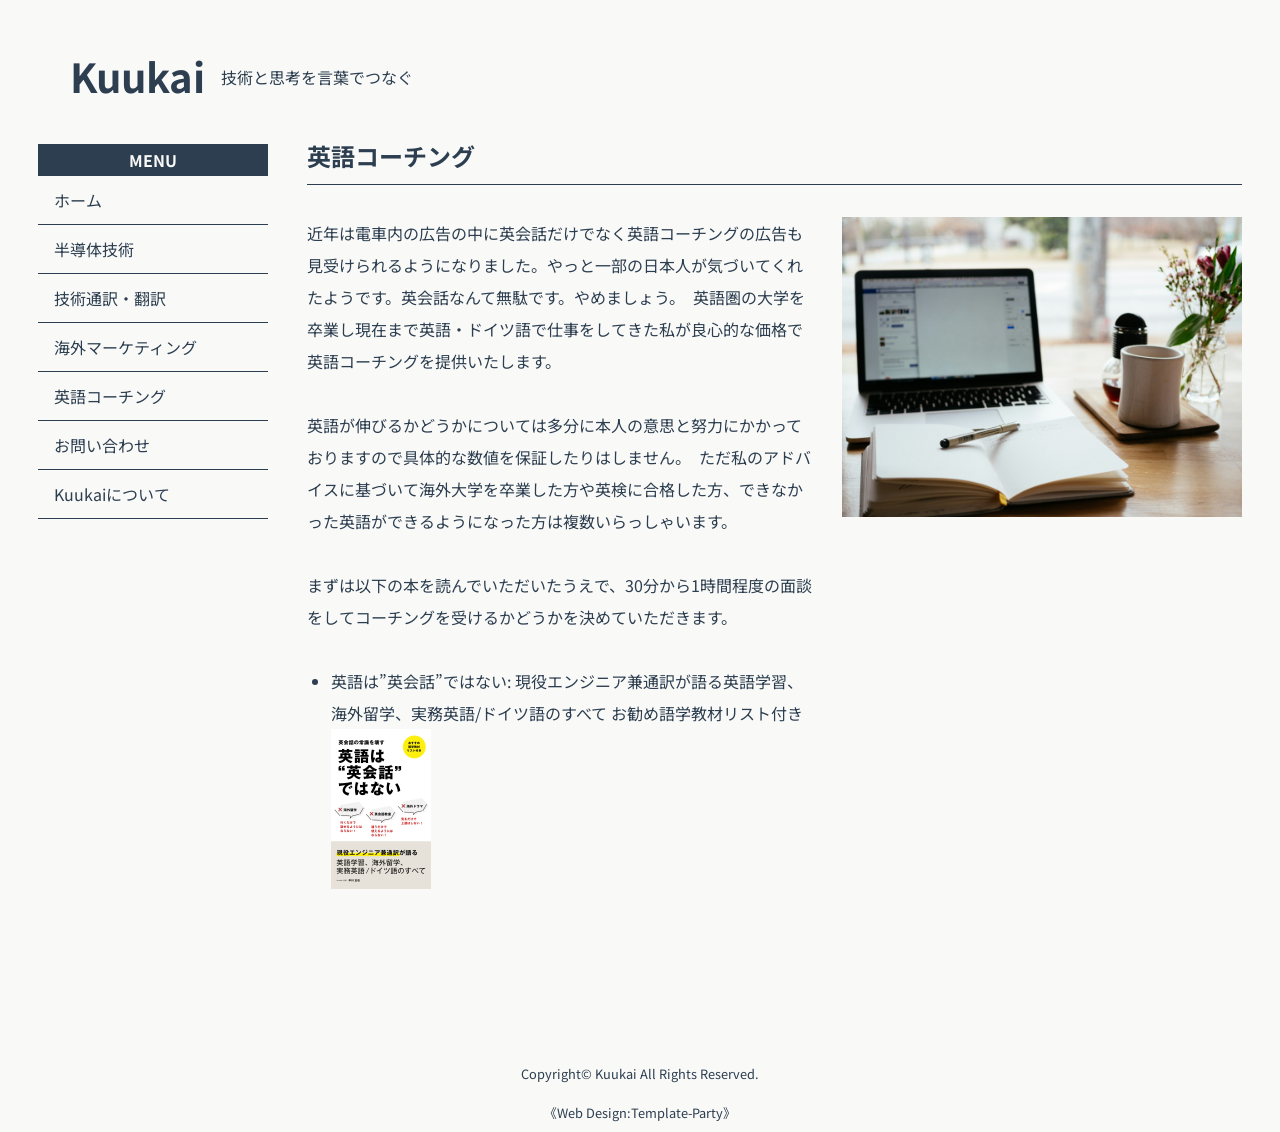
==== coach_ja.html @ d91d975a "Add files via upload" ====
<!DOCTYPE html>
<html lang="ja">
<head>
<meta charset="UTF-8">
<title>技術コンサルタント　Kuukai</title>
<meta name="viewport" content="width=device-width, initial-scale=1">
<meta name="description" content="WIP*****ここにサイト説明を入れます">
<link rel="stylesheet" href="css/style.css">
</head>

<body>


<div id="container">

<header>
    <h1 id="logo"><a href="index.html">Kuukai</a></h1>
    <p class="tagline"> 技術と思考を言葉でつなぐ</p>
    <a href="coaching_ja.html"></a>
</header>

<div id="contents">


<main>

<section>

<h2>英語コーチング</h2>

<div class="list-normal">

<div class="list">
<div class="text">
<p>近年は電車内の広告の中に英会話だけでなく英語コーチングの広告も見受けられるようになりました。やっと一部の日本人が気づいてくれたようです。英会話なんて無駄です。やめましょう。　英語圏の大学を卒業し現在まで英語・ドイツ語で仕事をしてきた私が良心的な価格で英語コーチングを提供いたします。　　
</p>
<br>
<p>英語が伸びるかどうかについては多分に本人の意思と努力にかかっておりますので具体的な数値を保証したりはしません。　ただ私のアドバイスに基づいて海外大学を卒業した方や英検に合格した方、できなかった英語ができるようになった方は複数いらっしゃいます。
</p>
<br>
<p>まずは以下の本を読んでいただいたうえで、30分から1時間程度の面談をしてコーチングを受けるかどうかを決めていただきます。
</p>
<br>
<ul>
	<li>英語は”英会話”ではない: 現役エンジニア兼通訳が語る英語学習、海外留学、実務英語/ドイツ語のすべて お勧め語学教材リスト付き</li>
    <a href="https://amzn.asia/d/08SI8Q98"><img src="images/bookEn.jpg" alt="" width="100" height="160"></a>
</ul>
<br>

</div>
<figure><img src="images/coach.jpg" width="480" height="360" alt=""></figure>
</div>


</div>

</section>


</main>


<!--開閉ブロック-->
<div id="menubar">

<h3>MENU</h3>

<nav>
<ul>
<li><a href="index.html">ホーム</a></li>
<li><a href="semi_ja.html">半導体技術</a></li>
<li><a href="trans_ja.html">技術通訳・翻訳</a></li>
<li><a href="mkt_ja.html">海外マーケティング</a></li>
<li><a href="coach_ja.html">英語コーチング</a></li>
<li><a href="inq_ja.html">お問い合わせ</a></li>
<li><a href="kki_ja.html">Kuukaiについて</a></li>
</ul>
</nav>

</div>
<!--/#menubar-->


</div>
<!--/#contents-->


<footer>
<small>Copyright&copy; <a href="index.html">Kuukai</a> All Rights Reserved.</small>
<span class="pr"><a href="https://template-party.com/" target="_blank">《Web Design:Template-Party》</a></span>
</footer>


</div>
<!--/#container-->


<!--ページの上部へ戻るボタン-->
<div class="pagetop"><a href="#">▲</a></div>


<!--開閉ボタン（ハンバーガーアイコン）-->
<div id="menubar_hdr">
<div class="menu-icon">
<span></span><span></span><span></span>
</div>
</div>


<!--jQueryの読み込み-->
<script src="https://ajax.googleapis.com/ajax/libs/jquery/3.6.0/jquery.min.js"></script>


<!--このテンプレート専用のスクリプト-->
<script src="js/main.js"></script>


</body>
</html>
---- css/style.css ----
@charset "utf-8";



/*Google Fontsの読み込み
---------------------------------------------------------------------------*/
/*@import url('https://fonts.googleapis.com/css2?family=M+PLUS+1p:wght@400;700&display=swap');*/
@import url('https://fonts.googleapis.com/css2?family=Noto+Sans+JP:wght@400;700&display=swap');

/*animation1のキーフレーム設定（開閉ブロックのアニメーションに使用）
---------------------------------------------------------------------------*/
@keyframes animation1 {
	0% {left: -200px;}
	100% {left: 0px;}
}


/*opa1のキーフレーム設定（汎用的）
---------------------------------------------------------------------------*/
@keyframes opa1 {
	0% {opacity: 0;}
	100% {opacity: 1;}
}


/*CSSカスタムプロパティ（サイト全体を一括管理する為の設定）
---------------------------------------------------------------------------*/
:root {

	/*--primary-color: #ecddc6;	*/			/*テンプレートのメインまたはアクセントカラー*/
	/*--primary-inverse-color: #645c4a;	*/	/*上のprimary-colorの対として使う色*/
	--primary-color: #f9f9f7;				/*テンプレートのメインまたはアクセントカラー*/
	--primary-inverse-color:#2c3e50 ;		/*上のprimary-colorの対として使う色*/

    --text-color: #2c3e50;
    --subtext-color: #34495e;
	--global-space: 3vw;				/*サイト内の余白の一括管理用。画面幅100%＝100vwです。*/
}


/*Q19用
---------------------------------------------------------------------------*/
.step-maru.arrow-maru .list-maru::before,
.step-float-maru.arrow-maru .list-maru::before {
	color: var(--primary-inverse-color) !important;
}


/*全体の設定
---------------------------------------------------------------------------*/
body * {box-sizing: border-box;}

html,body {
	font-size: 13px;	/*基準となるフォントサイズ。*/
}

	/*画面幅900px以上の追加指定*/
	@media screen and (min-width:900px) {

		html, body {
			font-size: 16px;	/*基準となるフォントサイズ。*/
		}

	}/*追加指定ここまで*/


body {
	margin: 0;padding:0;
	/*font-family: "M PLUS 1p", "ヒラギノ丸ゴ Pro", "Hiragino Maru Gothic Pro", "メイリオ", Meiryo, Osaka, "ＭＳ Ｐゴシック", "MS PGothic", sans-serif;*/	/*フォント種類*/

    font-family: "Noto Sans JP", "Hiragino Sans", Meiryo, sans-serif;

	font-optical-sizing: auto;
	font-weight: 400;
	font-style: normal;
	-webkit-text-size-adjust: none;
	background: var(--primary-color);		/*背景色。css冒頭で指定しているprimary-colorを読み込みます*/
	/*color: var(--primary-inverse-color);*/	/*文字色。css冒頭で指定しているprimary-inverse-colorを読み込みます*/
	color: var(--text-color);	/*文字色。css冒頭で指定しているprimary-inverse-colorを読み込みます*/
	line-height: 3;		/*行間*/
	animation: opa1 0.2s 0.5s both;
}

/*リセット*/
figure {margin: 0;}
dd {margin: 0;}
nav,ul,li,ol {margin: 0;padding: 0;}
nav ul {list-style: none;}
input {font-size: 1rem;}

/*ul,ol*/
ul,ol {margin-left: 1.5rem;margin-bottom: 1rem;}

/*table全般の設定*/
table {border-collapse:collapse;}

/*画像全般の設定*/
img {border: none;max-width: 100%;height: auto;vertical-align: middle;}

/*videoタグ*/
video {max-width: 100%;}

/*iframeタグ*/
iframe {width: 100%;}

/*sectionが続く場合*/
section + section {
	margin-top: 8vw;	/*sectionの上に空けるスペース*/
}


/*リンク（全般）設定
---------------------------------------------------------------------------*/
a {color: inherit;transition: 0.3s;}

a:hover {
	opacity: 0.7;	/*マウスオン時に色を80%に薄くする*/
}


/*container（サイト全体を囲むボックス）
---------------------------------------------------------------------------*/
#container {
	padding-left: var(--global-space);		/*左側の余白。css冒頭で指定しているglobal-spaceを読み込みます。*/
	padding-right: var(--global-space);		/*右側の余白。css冒頭で指定しているglobal-spaceを読み込みます。*/
}


/*header（サイトロゴが入った最上部のボックス）
---------------------------------------------------------------------------*/
/*headerブロック*/
header {
/*	padding-top: var(--global-space);	*/	/*上側の余白。css冒頭で指定しているglobal-spaceを読み込みます。*/
/*	padding-bottom: var(--global-space);*/	/*下側の余白。css冒頭で指定しているglobal-spaceを読み込みます。*/
	padding-top: 1rem;		/*上側の余白。css冒頭で指定しているglobal-spaceを読み込みます。*/
	padding-bottom: 0.5rem;	/*下側の余白。css冒頭で指定しているglobal-spaceを読み込みます。*/
	/*text-align: center;*/		/*中のテキストをセンタリング*/
	text-align: left;		/*中のテキストをセンタリング*/
}

/*TELブロック（header内のaddress）*/
header address {
	font-style: normal;
}

	/*画面幅901px以上の追加指定*/
	@media screen and (min-width:901px) {
	
	/*headerブロック*/
	header {
        
		display: flex;	/*直接の子要素を横並びにする*/
        flex-direction: row; /* added */
		justify-content: space-between;
		align-items: left;
	}


    header > a {
        margin-left: auto;
    }    


    .tagline {
        margin-left: 1rem;
        margin-top: 2.3em;
    }
    
	}/*追加指定ここまで*/


/*ヘッダー内のロゴ
---------------------------------------------------------------------------*/
#logo a {text-decoration: none;display: block;}

/*ロゴ*/
#logo {
	margin: 0;
    margin-left: 2rem;
    padding: 0;
	font-size: 2.5rem;	/*文字サイズを150%に*/
}

/*ロゴを画像にする場合*/
#logo img {
	display: block;
	width: 200px;	/*ロゴ画像の幅*/
}


/*トップページのメイン画像
---------------------------------------------------------------------------*/
#mainimg {
    max-width: 1300px;   /* 好みで 1000〜1400px */
    margin-left: auto;
    margin-right: auto;
	margin-bottom: var(--global-space);	/*下に空けるスペース。css冒頭で指定しているglobal-spaceを読み込みます。*/
}


/*contents（左右のブロックを囲むボックス）
---------------------------------------------------------------------------*/
#contents {
	display: flex;	/*直接の子要素を横並びにする*/
	gap: var(--global-space);		/*左右のボックスの間に空けるスペース。css冒頭で指定しているglobal-spaceを読み込みます。*/
}


/*メインコンテンツ
---------------------------------------------------------------------------*/
main {
	flex: 1;
	line-height: 1.5;
}

/*h2見出し*/
main h2 {
	margin-top: 0;line-height: 1;
	padding-bottom: 1rem;
	margin-bottom: 2rem;
	border-bottom: 1px solid var(--primary-inverse-color);	/*下線の幅、線種、varは色の事でcss冒頭で指定しているprimary-inverse-colorを読み込みます*/
}


/*サブコンテンツ
---------------------------------------------------------------------------*/
/*メニューを囲むブロック*/
#menubar {
	order: -1;		/*左側に表示させる。右側がいいならこの１行を削除。*/
	width: 230px;	/*幅。お好みで変更して下さい。*/
}

/*メニュー１個あたりの設定*/
#menubar li {
	border-bottom: 1px solid var(--primary-inverse-color);	/*下線の幅、線種、varは色の事でcss冒頭で指定しているprimary-inverse-colorを読み込みます*/
}
#menubar li a {
	padding-left: 1rem;	/*左側の余白*/
}

/*h3見出し*/
#menubar h3 {
	margin: 0;
	line-height:2;
	font-size: 1rem;
	background: var(--primary-inverse-color);	/*背景色。css冒頭で指定しているprimary-inverse-colorを読み込みます*/
	color: var(--primary-color);	/*文字色。css冒頭で指定しているprimary-colorを読み込みます*/
	text-align: center;	/*テキストをセンタリング*/
}


/*メニューブロック初期設定（※変更不要）
---------------------------------------------------------------------------*/
#menubar {opacity: 0;}
#menubar ul {list-style: none;margin: 0;padding: 0;}
#menubar a {display: block;text-decoration: none;}
.large-screen #menubar {opacity: 1;}
.small-screen #menubar.display-none {display: none;}
.small-screen #menubar.display-block {display: block;opacity: 1;}
#menubar_hdr.display-none {display: none;}


/*小さな端末用の開閉ブロック
---------------------------------------------------------------------------
/*メニューブロック設定*/
.small-screen #menubar.display-block {
	position: fixed;overflow: auto;z-index: 100;
	left: 0px;top: 0px;
	width: 100%;
	height: 100%;
	padding-top: 100px;	/*上に空ける余白。ハンバーガーアイコンと重ならない為の指定ですのでお好みで変更OK。*/
	color: var(--primary-inverse-color);	/*文字色。css冒頭で指定しているprimary-inverse-colorを読み込みます*/
	background: var(--primary-color);		/*背景色。css冒頭で指定しているprimary-colorを読み込みます*/
	animation: animation1 0.2s both;
}

/*メニュー１個あたりの設定*/
.small-screen #menubar li {
	border: 1px solid var(--primary-inverse-color);	/*枠線の幅、線種、varは色の事でcss冒頭で指定しているprimary-inverse-colorを読み込みます*/
	margin: 1rem;			/*メニューの外側に空けるスペース*/
	border-radius: 5px;		/*角を丸くする指定*/
}
.small-screen #menubar a {
	padding: 1rem 3rem;		/*メニュー内の余白。上下、左右へ。*/
}


/*３本バー（ハンバーガー）アイコン設定
---------------------------------------------------------------------------*/
/*３本バーを囲むブロック*/
#menubar_hdr {
	animation: opa1 0.3s 0.5s both;
	position: fixed;z-index: 101;
	cursor: pointer;
	top: 20px;		/*上からの配置場所*/
	right: 20px;	/*右からの配置場所*/
	width: 50px;	/*幅*/
	height: 50px;	/*高さ*/
	padding: 15px;	/*ブロック内の余白*/
	display: flex;
	justify-content: center;
	align-items: center;
	transition: transform 0.5s;
	background: rgba(0,0,0,0.6);	/*背景色*/
}

/*ここは変更不要*/
#menubar_hdr div {
	position: relative;
	width: 100%;
	height: 100%;
	display: flex;
	flex-direction: column;
	justify-content: space-between;
}

/*バーの設定*/
#menubar_hdr div span {
	display: block;
	width: 100%;
	height: 2px;			/*線の太さ*/
	background-color: #fff;	/*線の色*/
	border-radius: 2px;		/*コーナーを少しだけ丸く*/
	transition: all 0.5s ease-in-out;
	position: absolute;
}

/*以下変更不要*/
#menubar_hdr div span:nth-child(1) {top: 0;}
#menubar_hdr div span:nth-child(2) {top: 50%;transform: translateY(-50%);}
#menubar_hdr div span:nth-child(3) {bottom: 0;}
#menubar_hdr.ham div span:nth-child(1) {top: 50%;transform: translateY(-50%) rotate(45deg);}
#menubar_hdr.ham div span:nth-child(2) {opacity: 0;}
#menubar_hdr.ham div span:nth-child(3) {top: 50%;transform: translateY(-50%) rotate(-45deg);}


/*フッター設定
---------------------------------------------------------------------------*/
footer small {font-size: 100%;}
footer a {color: inherit;text-decoration: none;}
footer .pr {display: block;}

footer {
	font-size: 0.8rem;		/*文字サイズ。80%です。*/
	text-align: center;		/*内容をセンタリング*/
	padding-top: 5rem;
}


/*list-normal（service.htmlで使っている２カラムボックス）
---------------------------------------------------------------------------*/
/*ボックス１個あたり*/
.list-normal .list {
	display: flex;		/*直接の子要素を横並びにする*/
	gap: 2vw;			/*左右の間のマージン的なスペース*/
	margin-bottom: var(--global-space);	/*ボックスの下に空けるスペース。css冒頭で指定しているglobal-spaceを読み込みます。*/
	line-height: 2;		/*行間を少し狭く*/
    justify-content: flex-start;
}

/*テキストブロック*/
.list-normal .text {
/*	flex: 1; */
    flex: 0 1 auto;
    max-width: 600px;
}

/*画像ブロック*/
.list-normal figure {
	/*width: 40%;*/	/*幅。お好みで。*/
    flex: 0 0 auto;
    max-width: 400px;
}

/*h4見出し*/
.list-normal h4 {
	margin: 0;
	margin-bottom: 0.5rem;	/*下に少しスペースをとる*/
	font-size: 1.2rem;	/*文字サイズを120%に*/
}

/*説明テキスト*/
.list-normal p {
	margin: 0;	
}


/*FAQ
---------------------------------------------------------------------------*/
.openclose {cursor: pointer;}

/*FAQ全体を囲むボックス*/
.faq {
	line-height: 2;	/*行間を少しせまくする*/
}

/*質問*/
.faq dt {
	position: relative;
	padding-left: 3rem; 	/*下の「回答」と数字部分を合わせる*/
	border: 1px solid var(--primary-inverse-color);	/*枠線の幅、線種、varは色の事でcss冒頭で指定しているprimary-inverse-colorを読み込みます*/
	padding-right: 1rem;	/*ボックス内の右側の余白*/
	margin-bottom: 1rem;	/*ボックスの外（下）に空けるスペース*/
	border-radius: 5px;		/*角を少しだけ丸くする*/
}

/*「Q」のテキスト*/
.faq dt::before {
	content: "Q.";			/*このテキストを表示させます*/
	position: absolute;
	left: 0;
	top: 0;
	padding-left: 1rem;		/*テキストの左側に空ける余白*/
}

/*回答*/
.faq dd {
	margin-left: 3rem;		/*上の「質問」と数字部分を合わせる*/
	margin-bottom: 1rem;	/*下に空けるスペース*/
}


/*テーブル（ta1）
---------------------------------------------------------------------------*/
/*ta1テーブルブロック設定*/
.ta1 {
	table-layout: fixed;
	width: 100%;				/*幅*/
	margin-bottom: 2rem;
}

.ta1, .ta1 td, .ta1 th {
	border: 1px solid var(--primary-inverse-color);	/*テーブルの枠線の幅、線種、varは色のことでcss冒頭で指定しているprimary-inverse-colorを読み込みます。*/
	padding: 1rem;			/*ボックス内の余白*/
	word-break: break-all;	/*英語などのテキストを改行で自動的に折り返す設定。これがないと、テーブルを突き抜けて表示される場合があります。*/
}

/*th（左側）のみの設定*/
.ta1 th {
	width: 25%;			/*幅*/
	text-align: left;	/*左よせにする*/
}


/*PAGE TOP（↑）設定
---------------------------------------------------------------------------*/
.pagetop-show {display: block;}

/*ボタンの設定*/
.pagetop a {
	display: block;text-decoration: none;text-align: center;z-index: 99;
	position: fixed;	/*スクロールに追従しない(固定で表示)為の設定*/
	right: 20px;		/*右からの配置場所指定*/
	bottom: 20px;		/*下からの配置場所指定*/
	color: #fff;		/*文字色*/
	background: rgba(0,0,0,0.2);	/*背景色。0,0,0は黒の事で0.2は色が20%出た状態。*/
	width: 60px;		/*幅*/
	line-height: 60px;	/*高さ*/
}

/* 英語版のfounderの隙間調整*/
.founder-title {
    letter-spacing: normal;   /* タイトル全体の雰囲気は維持 */
}

.founder-title .gap {
    display: inline-block;
    width: 0.8em;           /* ← この幅だけが広がる */
}

.founder-title .name {
    letter-spacing: normal; /* 名前の中は通常間隔に戻す */
}



/*その他
---------------------------------------------------------------------------*/
.clearfix::after {content: "";display: block;clear: both;}
.color-check, .color-check a {color: red !important;}
.l {text-align: left !important;}
.c {text-align: center !important;}
.r {text-align: right !important;}
.ws {width: 95%;display: block;}
.wl {width: 95%;display: block;}
.mb0 {margin-bottom: 0px !important;}
.mb30 {margin-bottom: 30px !important;}
.mb5vw {margin-bottom: 5vw !important;}
.look {display: inline-block;padding: 0px 10px;background: #fff;color: #333;border: 1px solid #ccc; border-radius: 3px;margin: 5px 0; word-break: break-all;}
.small {font-size: 0.75em;}
.large {font-size: 2em; letter-spacing: 0.1em;}
.pc {display: none;}
.dn {display: none !important;}
.block {display: block !important;}


/*画面幅900px以上の追加指定*/
@media screen and (max-width: 900px) {

    #contents {
        flex-direction: column;
    }

    #menubar {
        width: 100%;
        order: 0;
    }

    .list-normal .list {
        flex-direction: column;
        align-items: center;
    }

    .list-normal figure,
    .list-normal .text {
        max-width: 100%;
    }
}

/* Expertise list
---------------------------------------------------------------------------*/
.expertise-list {
    list-style: disc;
    list-style-position: inside;
    margin: 1.2em 0;
    padding-left: 0;
}
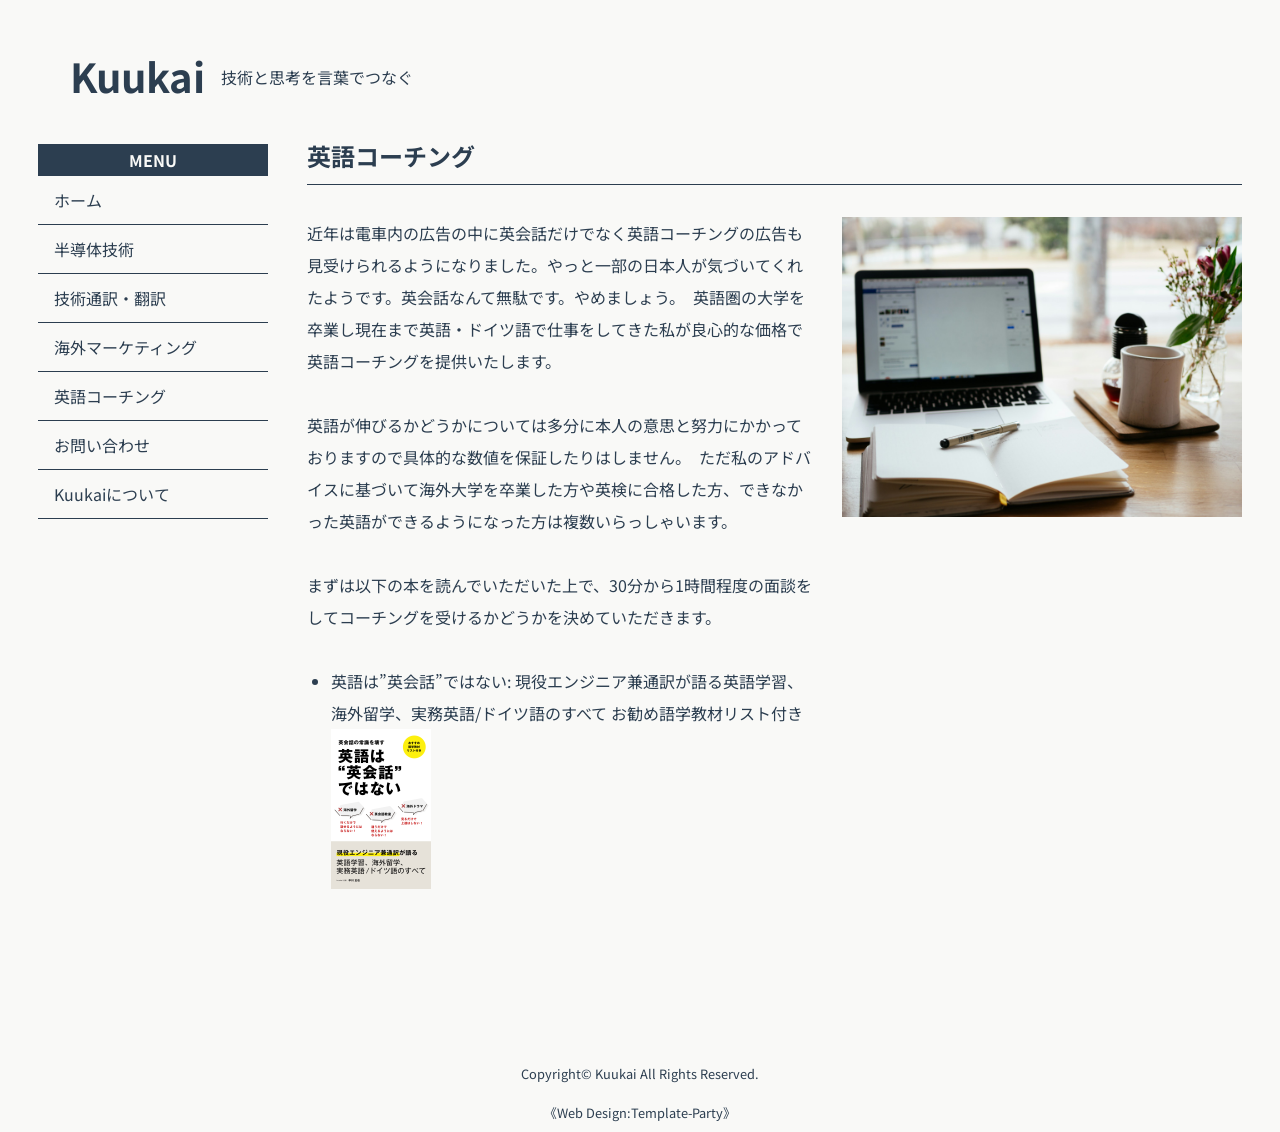
==== commit f5bcf2ee: "Add files via upload" ====
--- a/coach_ja.html
+++ b/coach_ja.html
@@ -4,7 +4,7 @@
 <meta charset="UTF-8">
 <title>技術コンサルタント　Kuukai</title>
 <meta name="viewport" content="width=device-width, initial-scale=1">
-<meta name="description" content="WIP*****ここにサイト説明を入れます">
+<meta name="description" content="Kuukaiは、半導体技術を中心とした技術コンサルティング、技術通訳・翻訳（日・英・独）を提供し、国内外の技術プロジェクトを支援します。">
 <link rel="stylesheet" href="css/style.css">
 </head>
 
@@ -38,7 +38,7 @@
 <p>英語が伸びるかどうかについては多分に本人の意思と努力にかかっておりますので具体的な数値を保証したりはしません。　ただ私のアドバイスに基づいて海外大学を卒業した方や英検に合格した方、できなかった英語ができるようになった方は複数いらっしゃいます。
 </p>
 <br>
-<p>まずは以下の本を読んでいただいたうえで、30分から1時間程度の面談をしてコーチングを受けるかどうかを決めていただきます。
+<p>まずは以下の本を読んでいただいた上で、30分から1時間程度の面談をしてコーチングを受けるかどうかを決めていただきます。
 </p>
 <br>
 <ul>
